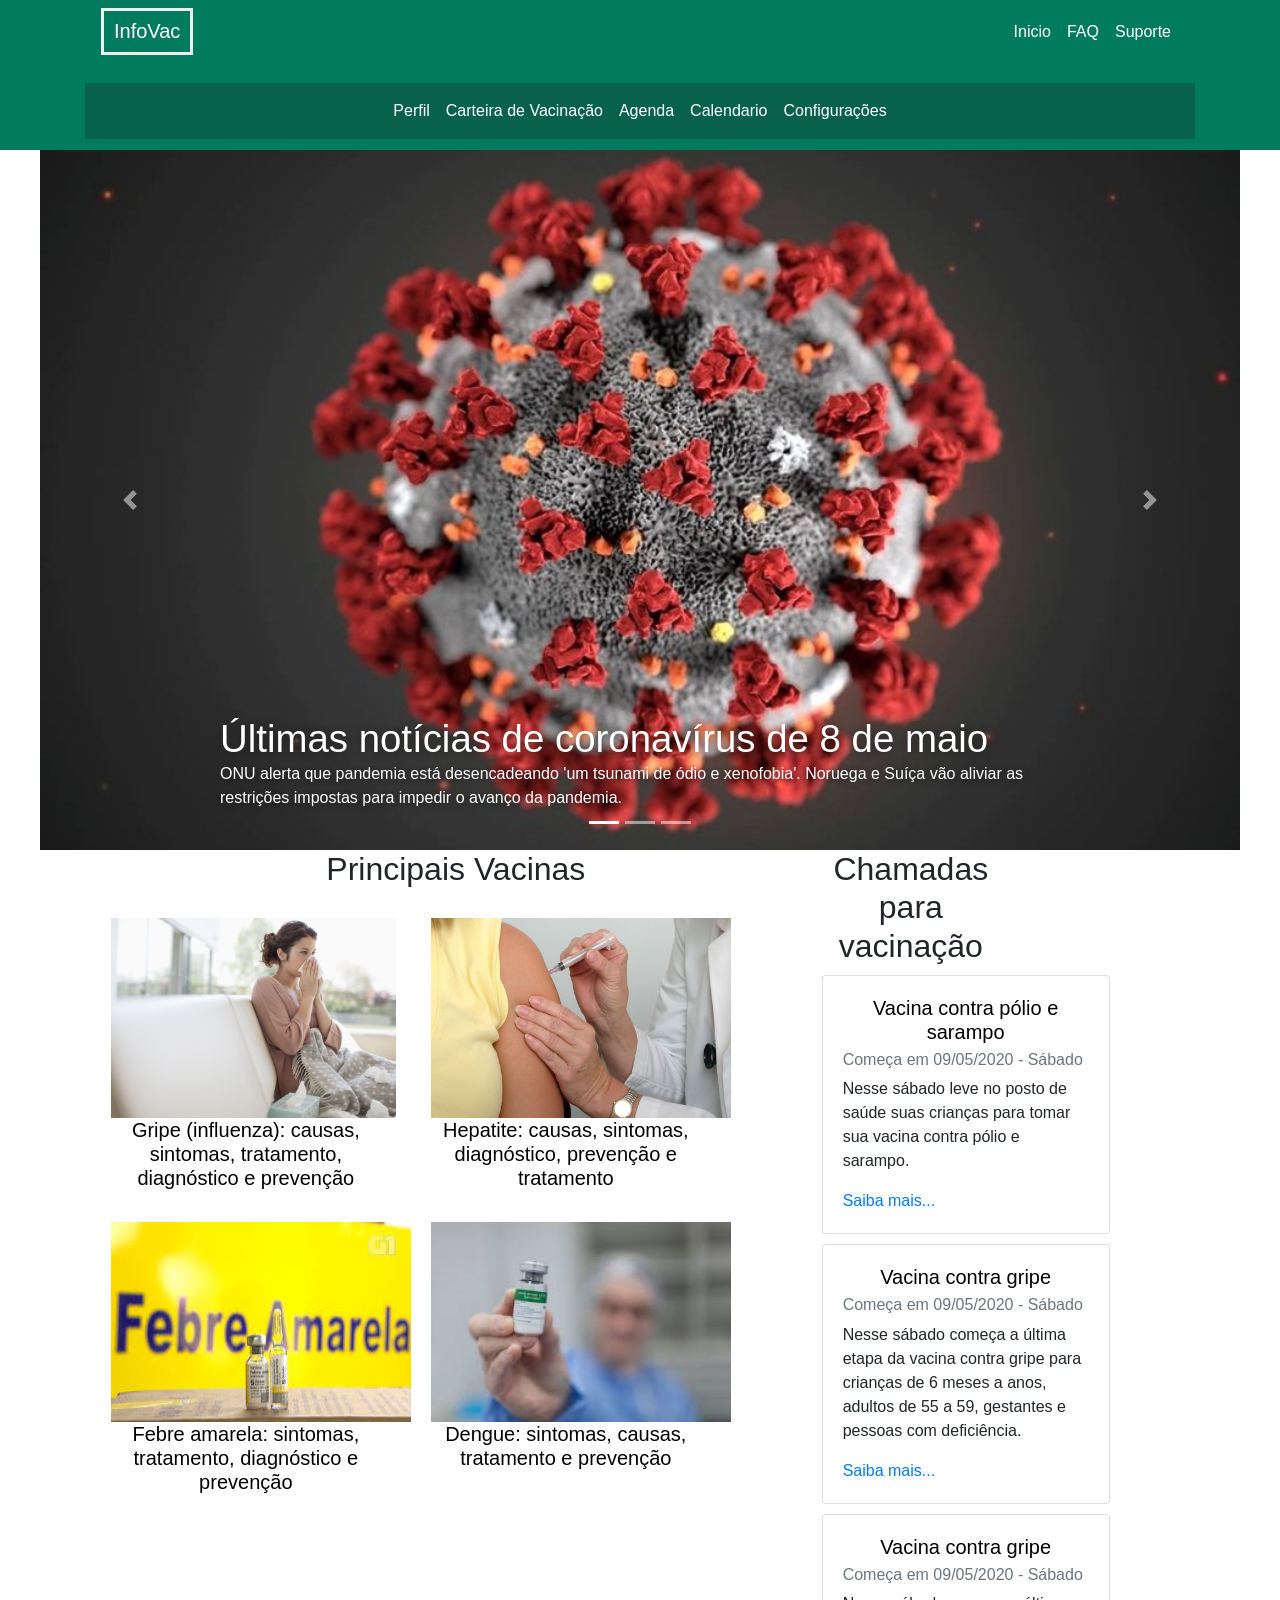
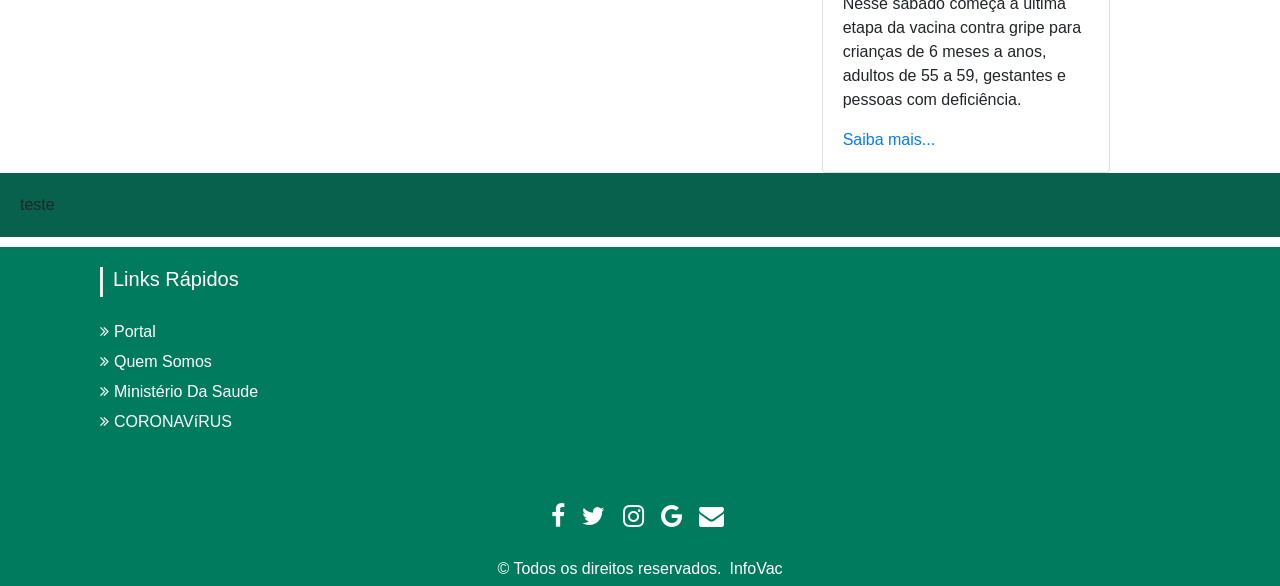
==== index.html @ 75601412 "Update index.html" ====
<!DOCTYPE html>
<html lang="pt-br">

<head>
    <meta charset="utf-8">
    <meta name="viewport" content="width=device-width, initial-scale=1.0" />
    <link rel="stylesheet" href="//maxcdn.bootstrapcdn.com/font-awesome/4.3.0/css/font-awesome.min.css">
    <link rel="stylesheet" href="https://stackpath.bootstrapcdn.com/bootstrap/4.4.1/css/bootstrap.min.css"
        integrity="sha384-Vkoo8x4CGsO3+Hhxv8T/Q5PaXtkKtu6ug5TOeNV6gBiFeWPGFN9MuhOf23Q9Ifjh" crossorigin="anonymous">
    <link rel="stylesheet" href="docs/portal/portal.css" />
    <title>Vacinas Web</title>
</head>

<body onload="executaPesquisa();">
    <header>

        <section id="header">
            <div class="container">    
                <nav class="navbar navbar-expand-lg" id="cabecalho">
                    <h5 class="navbar-brand" id="Logo">InfoVac</h5>
                    <button class="navbar-toggler" type="button" data-toggle="collapse" data-target="#navbarNavAltMarkup" aria-controls="navbarNavAltMarkup" aria-expanded="false" aria-label="Toggle navigation">
                      <span class="navbar-toggler-icon"></span>
                    </button>
                    <div class="collapse navbar-collapse d-none d-sm-none" id="navbarNav">
                        <ul class="navbar-nav ml-auto">
                          <li class="nav-item">
                            <a class="nav-link" href="index.html">Inicio</a>
                          </li>
                          <li class="nav-item">
                            <a class="nav-link" href="#">FAQ</a>
                          </li>
                          <li class="nav-item">
                            <a class="nav-link" href="#">Suporte</a>
                          </li>
                        </ul>
                    </div>
                </nav>
                
                <nav class="navbar navbar-expand-lg navbar-light" style="background-color: #07614c;" id="menu">
                    <a class="navbar-brand d-md-none" href="#">Menu</a>
                    <button class="navbar-toggler justify-content-right" type="button" data-toggle="collapse" data-target="#navbarNav" aria-controls="navbarNav" aria-expanded="false" aria-label="Toggle navigation">
                      <span class="navbar-toggler-icon"></span>
                    </button>
                    <div class="collapse navbar-collapse justify-content-center" id="navbarNav">
                      <ul class="navbar-nav">
                        <li class="nav-item active">
                          <a class="nav-link" href="docs/perfil/perfil.html">Perfil</a>
                        </li>
                        <li class="nav-item">
                          <a class="nav-link" href="#">Carteira de Vacinação</a>
                        </li>
                        <li class="nav-item">
                            <a class="nav-link" href="#">Agenda</a>
                        </li>
                        <li class="nav-item">
                          <a class="nav-link" href="#">Calendario</a>
                        </li>
                        <li class="nav-item">
                          <a class="nav-link">Configurações</a>
                        </li>
                      </ul>
                    </div>
                </nav>
                
            </div>
        </section>

    </header>
    <main>
        <div class="carouselcenter">
            <div id="carouselExampleCaptions" class="carousel slide" data-ride="carousel">
                <ol class="carousel-indicators">
                    <li data-target="#carouselExampleCaptions" data-slide-to="0" class="active"></li>
                    <li data-target="#carouselExampleCaptions" data-slide-to="1"></li>
                    <li data-target="#carouselExampleCaptions" data-slide-to="2"></li>
                </ol>
                <div class="carousel-inner">
                    <div class="carousel-item active">
                        <img src="docs/portal/imagens_portal/estrutura-do-corona.jpg" class="d-block w-100" alt="...">
                        <div class="carousel-caption d-none d-md-block">
                            <h2>Últimas notícias de coronavírus de 8 de maio</h2>
                            <p>ONU alerta que pandemia está desencadeando 'um tsunami de ódio e xenofobia'. Noruega e
                                Suíça vão aliviar as restrições impostas para impedir o avanço da pandemia.</p>
                        </div>
                    </div>
                    <div class="carousel-item">
                        <img src="docs/portal/imagens_portal/fake.png" class="d-block w-100" alt="...">
                        <div class="carousel-caption d-none d-md-block">
                            <h2>Coronavírus: os sete tipos de pessoas que inventam e disseminam fake news</h2>
                            <p>Investigamos centenas de histórias enganosas durante a pandemia. Isso nos deu uma ideia
                                sobre quem está por trás da desinformação - e o que os motiva. Aqui estão sete tipos de
                                pessoas que iniciam e espalham falsidades.</p>
                        </div>
                    </div>
                    <div class="carousel-item">
                        <img src="docs/portal/imagens_portal/drive.jpg" class="d-block w-100" alt="...">
                        <div class="carousel-caption d-none d-md-block">
                            <h2>Santos terá dois pontos de drive-thru para vacinação contra gripe na sexta</h2>
                            <p>Moradores não precisam sair do carro para serem vacinados.</p>
                        </div>
                    </div>
                </div>
                <a class="carousel-control-prev" href="#carouselExampleCaptions" role="button" data-slide="prev">
                    <span class="carousel-control-prev-icon" aria-hidden="true"></span>
                    <span class="sr-only">Previous</span>
                </a>
                <a class="carousel-control-next" href="#carouselExampleCaptions" role="button" data-slide="next">
                    <span class="carousel-control-next-icon" aria-hidden="true"></span>
                    <span class="sr-only">Next</span>
                </a>
            </div>
        </div>
        <div class="row col-sm-12">
            
            <div class="column vacinap col-lg-10 col-sm-12">
                <h2>Principais Vacinas</h2>
                <section class="container3 row-wrap ">
                    <div class="item col-4">
                        <a href="#"><img src="docs/portal/imagens_portal/gripe.jpg"></a>
                        <h5 class="card-title">Gripe (influenza): causas, sintomas, tratamento, diagnóstico e prevenção
                        </h5>
                    </div>
                    <div class="item col-4">
                        <a href="#"><img src="docs/portal/imagens_portal/hepatite.jpg"></a>
                        <h5 class="card-title">Hepatite: causas, sintomas, diagnóstico, prevenção e tratamento</h5>
                    </div>
                    <div class="item col-4">
                        <a href="#"><img src="docs/portal/imagens_portal/febreamarela.jpg"></a>
                        <h5 class="card-title">Febre amarela: sintomas, tratamento, diagnóstico e prevenção</h5>
                    </div>
                    <div class="item col-4">
                        <a href="#"><img src="docs/portal/imagens_portal/dengue.jpg"></a>
                        <h5 class="card-title">Dengue: sintomas, causas, tratamento e prevenção</h5>
                    </div>
                </section>
            </div>
            <div class="column agenda col-lg-2 col-sm-12">
                <h2 style="text-align: center;position:relative; left: -450px;">Chamadas para vacinação</h2>
                <div class="card" style="width: 18rem;">
                    <div class="card-body">
                        <h5 class="card-title">Vacina contra pólio e sarampo</h5>
                        <h6 class="card-subtitle mb-2 text-muted">Começa em 09/05/2020 - Sábado</h6>
                        <p class="card-text">Nesse sábado leve no posto de saúde suas crianças para tomar sua vacina
                            contra pólio e sarampo.</p>
                        <a href="#" class="card-link">Saiba mais...</a>
                    </div>
                </div>
                <div class="card" style="width: 18rem;">
                    <div class="card-body">
                        <h5 class="card-title">Vacina contra gripe</h5>
                        <h6 class="card-subtitle mb-2 text-muted">Começa em 09/05/2020 - Sábado</h6>
                        <p class="card-text">Nesse sábado começa a última etapa da vacina contra gripe para
                            crianças de 6 meses a anos, adultos de 55 a 59, gestantes e pessoas com deficiência.</p>
                        <a href="#" class="card-link">Saiba mais...</a>
                    </div>
                </div>
                <div class="card" style="width: 18rem;">
                    <div class="card-body">
                        <h5 class="card-title">Vacina contra gripe</h5>
                        <h6 class="card-subtitle mb-2 text-muted">Começa em 09/05/2020 - Sábado</h6>
                        <p class="card-text">Nesse sábado começa a última etapa da vacina contra gripe para
                            crianças de 6 meses a anos, adultos de 55 a 59, gestantes e pessoas com deficiência.</p>
                        <a href="#" class="card-link">Saiba mais...</a>
                    </div>
                </div>
            </div>
        </div>
      <div
        id="news"
        style="background-color: #07614c; padding: 20px;"
        class="row col-12"
      >
        teste
      </div>
      <script src="/InfoVac-master/docs/portal/news.js"></script>
      <link rel="stylesheet" href="/InfoVac-master/docs/portal/news.css" />
    </main>

    <footer>
        <section id="footer">
            <div class="container">
                <div class="row text-center text-xs-center text-sm-left text-md-left">
                    <div class="col-xs-12 col-sm-4 col-md-4">
                        <h5>Links Rápidos</h5>
                        <ul class="list-unstyled quick-links">
                            <li><a href="index.html"><i class="fa fa-angle-double-right"></i>Portal</a></li>
                            <li><a href="docs/quemsomos/quemsomos.html"><i class="fa fa-angle-double-right"></i>Quem Somos</a></li>
                            <li><a href="https://saude.gov.br/"><i class="fa fa-angle-double-right"></i>Ministério Da
                                    Saude</a></li>
                            <li><a href="https://coronavirus.saude.gov.br/"><i
                                        class="fa fa-angle-double-right"></i>CORONAVíRUS</a></li>
                        </ul>
                    </div>
                </div>
                <div class="row">
                    <div class="col-xs-12 col-sm-12 col-md-12 mt-2 mt-sm-5">
                        <ul class="list-unstyled list-inline social text-center">
                            <li class="list-inline-item"><a href="https://www.facebook.com/"><i
                                        class="fa fa-facebook"></i></a></li>
                            <li class="list-inline-item"><a href="https://twitter.com/"><i
                                        class="fa fa-twitter"></i></a></li>
                            <li class="list-inline-item"><a href="https://www.instagram.com/"><i
                                        class="fa fa-instagram"></i></a></li>
                            <li class="list-inline-item"><a href="https://www.google.com.br/"><i
                                        class="fa fa-google"></i></a></li>
                            <li class="list-inline-item"><a href="https://mail.google.com/mail/u/0/" target="_blank"><i
                                        class="fa fa-envelope"></i></a></li>
                        </ul>
                    </div>
                    <hr>
                </div>
                <div class="row">
                    <div class="col-xs-12 col-sm-12 col-md-12 mt-2 mt-sm-2 text-center text-white">
                        <p class="h6">© Todos os direitos reservados.<a class="text-green ml-2" href="#"
                                target="_blank">InfoVac</a></p>
                    </div>
                    <hr>
                </div>
            </div>
        </section>
    </footer>
    <script src="https://code.jquery.com/jquery-3.4.1.slim.min.js"
        integrity="sha384-J6qa4849blE2+poT4WnyKhv5vZF5SrPo0iEjwBvKU7imGFAV0wwj1yYfoRSJoZ+n"
        crossorigin="anonymous"></script>
    <script src="https://cdn.jsdelivr.net/npm/popper.js@1.16.0/dist/umd/popper.min.js"
        integrity="sha384-Q6E9RHvbIyZFJoft+2mJbHaEWldlvI9IOYy5n3zV9zzTtmI3UksdQRVvoxMfooAo"
        crossorigin="anonymous"></script>
    <script src="https://stackpath.bootstrapcdn.com/bootstrap/4.4.1/js/bootstrap.min.js"
        integrity="sha384-wfSDF2E50Y2D1uUdj0O3uMBJnjuUD4Ih7YwaYd1iqfktj0Uod8GCExl3Og8ifwB6"
        crossorigin="anonymous"></script>
</body>

</html>
<!--column vacinap col-lg-10 col-sm-12-->
---- docs/portal/portal.css ----
html,body {
    height: 100%;

}
header{
    background: #007b5e;
    height: 150px;
}
#header a
{
    color: #ffffff;
}

#Logo
{
    padding-left: 10px;
    padding-right: 10px;
    border-left: 3px solid #eeeeee;
    border-right: 3px solid #eeeeee;
    border-top: 3px solid #eeeeee;
    border-bottom: 3px solid #eeeeee;
    padding-bottom: 6px;
    margin-bottom: 20px;
    color:#ffffff;
}

#cabecalho a
{
    color: #ffffff;
    text-decoration: none !important;
    background-color: transparent;
    -webkit-text-decoration-skip: objects;
    margin-bottom: 20px;
    float: right;
}
#header a:hover
{
    background-color: #07614c;
}

#menu
{
    background-color: #07614c;
}

#menu a:hover
{
    color: #07614c;
    background-color: #eeeeee;
}

/** Main CSS **/
.navbar{
    z-index: 30000;
}
.carouselcenter{
    max-width: 1200px;
    margin-left: auto;
    margin-right: auto; 
}
.carouselcenter img{
    height: 700px;
}
.carousel-caption h2{
    text-align: initial;
    text-shadow: 0 1px 10px rgba(29, 29, 29, 0.8);
    margin: 0;
    font-family: 'Franklin Gothic Medium', 'Arial Narrow', Arial, sans-serif;
    font-size: 2.4em;
    color: white;
}
.carousel-caption p{
    text-align: initial;
    margin: 0;
    padding: 0;
    border: 0;
    font-size: 100%;
    font: inherit;
    font-style: inherit;
    font-variant-ligatures: inherit;
    font-variant-caps: inherit;
    font-variant-numeric: inherit;
    font-variant-east-asian: inherit;
    font-weight: inherit;
    font-stretch: inherit;
    font-size: 100%;
    line-height: inherit;
    font-family: inherit;
    vertical-align: baseline;
    text-shadow: 0 1px 6px rgba(29, 29, 29, 0.8);
    color: white;
}
.menu-noticias{
    margin-left: 100px;
    margin-right: auto;
    text-align: center;
}
.column {
	flex-direction: column;
}
.row-wrap{
    flex-flow: row wrap;
}
.row{
    flex-direction: row;
    margin-right: auto;
    margin-left: auto;
}
.container3 {
	max-width: 900px;
    margin: 0 auto;
    display: flex;
    margin-top: 20px;
}
.grid {
    display: grid;
}
.grid-template-columns-1 {
	grid-template-columns: 200px 1350px;
}
.vacinap h2 {
    text-align: center;
    position:relative; 
    left: -80px;
}
.card-title{
    font-family: 'Franklin Gothic Medium', 'Arial Narrow', Arial, sans-serif;
    text-align: center;
    color: black;
}
.item {
	flex: 1;
    margin: 10px;
	text-align: center;
    font-size: 1.2em;
    color: white;
}
.item img{
    max-width: 300px;
    height: 200px;
}
.card{
    position: relative;
    left: -450px;
    margin-top: 10px;
}

/** Footer **/

section .section-title {
    text-align: center;
    color: #007b5e;
    margin-bottom: 50px;
    text-transform: uppercase;
}
footer{
    margin-top: 10px;
}
#footer, #header {
    background: #007b5e;
}
#footer h5{
	padding-left: 10px;
    border-left: 3px solid #eeeeee;
    padding-bottom: 6px;
    margin-bottom: 20px;
    margin-top: 20px;
    color:#ffffff;
}
#footer a {
    color: #ffffff;
    text-decoration: none !important;
    background-color: transparent;
    -webkit-text-decoration-skip: objects;
}
#footer ul.social li{
	padding: 3px 0;
}
#footer ul.social li a i {
    margin-right: 5px;
	font-size:25px;
	-webkit-transition: .5s all ease;
	-moz-transition: .5s all ease;
	transition: .5s all ease;
}
#footer ul.social li:hover a i {
	font-size:30px;
	margin-top:-10px;
}
#footer ul.social li a,
#footer ul.quick-links li a{
	color:#ffffff;
}
#footer ul.social li a:hover{
	color:#eeeeee;
}
#footer ul.quick-links li{
	padding: 3px 0;
	-webkit-transition: .5s all ease;
	-moz-transition: .5s all ease;
	transition: .5s all ease;
}
#footer ul.quick-links li:hover{
	padding: 3px 0;
	margin-left:5px;
	font-weight:700;
}
#footer ul.quick-links li a i{
	margin-right: 5px;
}
#footer ul.quick-links li:hover a i {
    font-weight: 700;
}

@media (max-width:767px){
	#footer h5 {
    padding-left: 0;
    border-left: transparent;
    padding-bottom: 0px;
    margin-bottom: 10px;
    }
}

@media screen and (min-width:0px) and (max-width:1553px){
    .agenda{
        right: -200px;
    }
}
@media screen and (min-width:732px) and (max-width:1101px){
    .item{
        margin-top: -150px;
        padding: 150px;
                
    }
    .vacinap h2{
        left: 15px;
    }
}
@media screen and (min-width:0px) and (max-width:731px)
{
    
    .agenda{
        right: -470px;
    }
    .carouselcenter img{
        height: 300px;
    }
    .row-wrap{
        flex-direction: column;
        align-items: center;
    }
    .vacinap h2{
        left: 15px;
    }
    .item{
        left: -100px !important;
    }
}
@media screen and (min-width:731px) and (max-width:1200px)
{
    .carouselcenter{
        max-width: 900px;
    }
    .carouselcenter img{
        height: 500px;
    }
}
@media screen and (min-width:731px) and (max-width:1100px)
{
    .carouselcenter{
        max-width: 700px;
    }
    .carouselcenter img{
        height: 500px;
    }
}
@media screen and (min-width:0px) and (max-width:1104px)
{
    .row-wrap{
        flex-direction: column;
        align-items: center;
    }
    .card{
        left: -500px;
    }
    .item{
        left: -150px;
    }
    
}
@media screen and (min-width:0px) and (max-width:1048px)
{
    .agenda{
        display: none;
    }
    
}
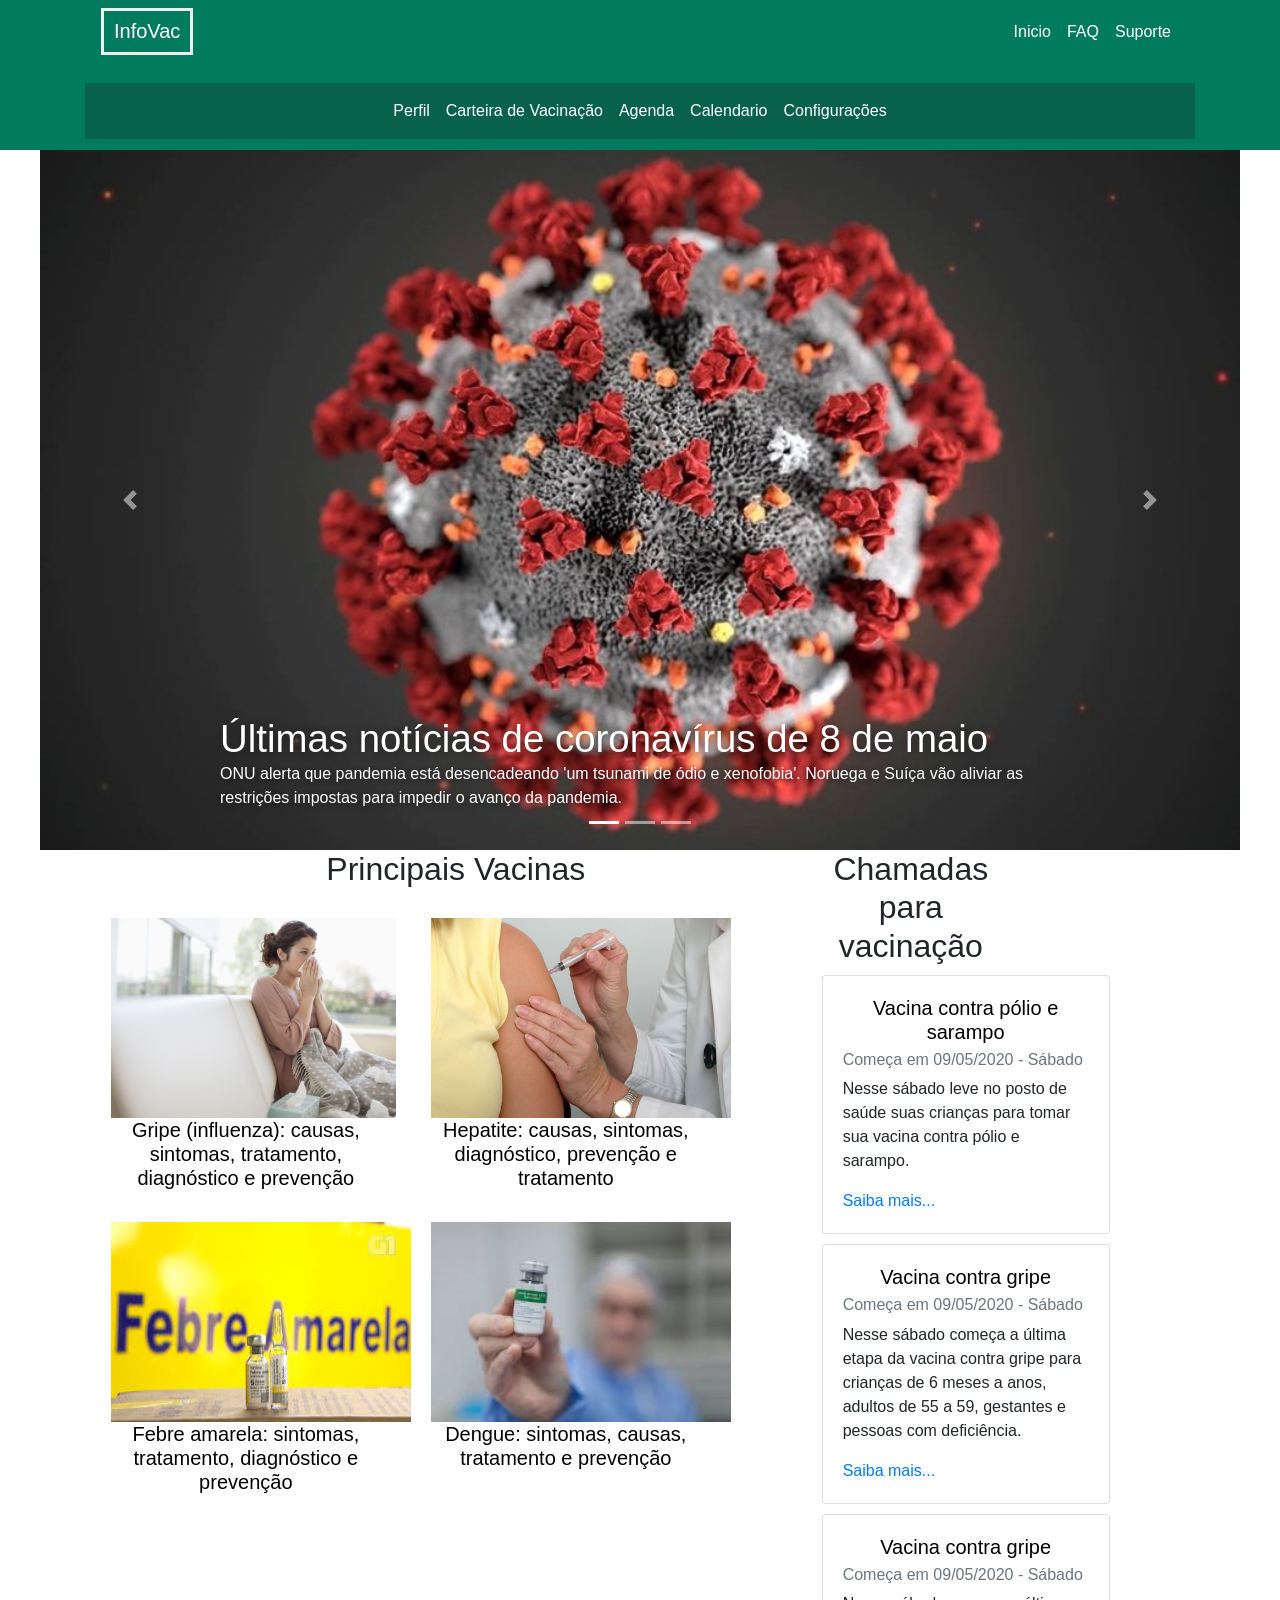
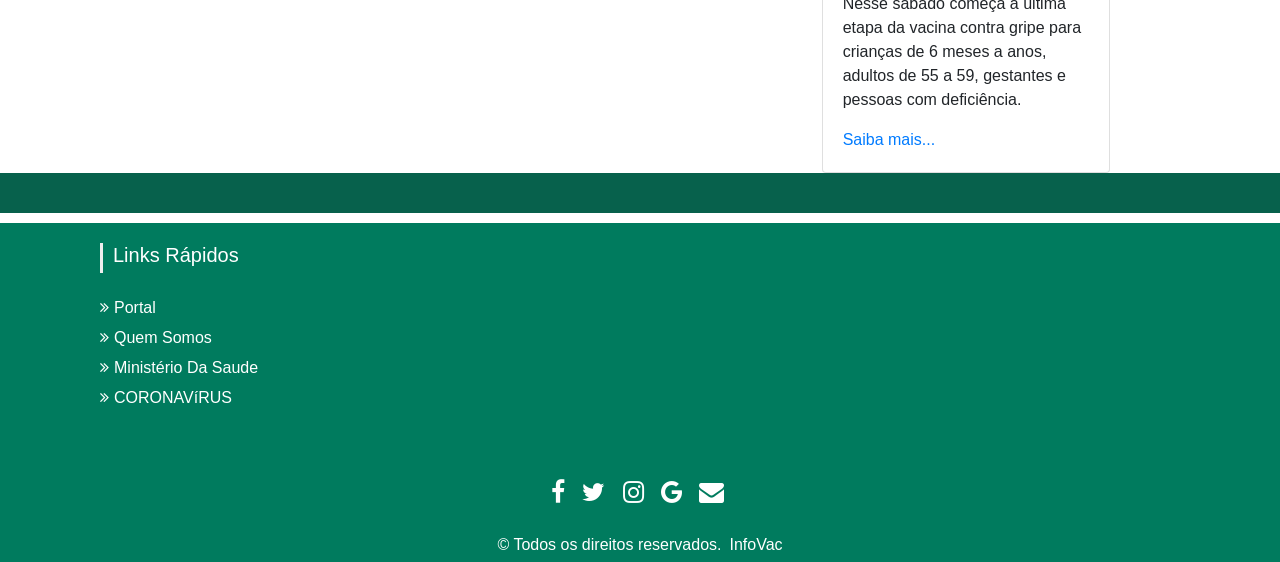
==== commit bf5985fd: "Update index.html" ====
--- a/index.html
+++ b/index.html
@@ -170,10 +170,9 @@
         style="background-color: #07614c; padding: 20px;"
         class="row col-12"
       >
-        teste
       </div>
-      <script src="/InfoVac-master/docs/portal/news.js"></script>
-      <link rel="stylesheet" href="/InfoVac-master/docs/portal/news.css" />
+      <script src="docs/portal/news.js"></script>
+      <link rel="stylesheet" href="docs/portal/news.css" />
     </main>
 
     <footer>
--- a/docs/portal/news.css
+++ b/docs/portal/news.css
@@ -0,0 +1,51 @@
+/* Regras do Componente box-noticia */
+.box-noticia {
+  margin: 0px 0px;
+  padding: 2px;
+  overflow: auto;
+  color: rgb(255, 255, 255);
+  clear: both;
+  background-color: rgb(6, 80, 63);
+}
+
+.box-noticia img {
+  float: left;
+  margin-right: 10px;
+  width: 40%;
+  height: 50%;
+}
+
+.box-noticia .titulo {
+  font-weight: 700;
+  min-width: 50%;
+}
+
+.box-noticia .creditos {
+  color: rgb(45, 230, 21);
+}
+
+.box-noticia .text {
+  color: rgb(255, 255, 255);
+}
+
+.box-noticia .text a {
+  font-style: italic;
+}
+
+@media screen and (min-width: 0px) and (max-width: 768px) {
+  .box-noticia img {
+    float: left;
+    margin-right: 10px;
+    width: 100%;
+    height: 40%;
+  }
+}
+
+@media screen and (min-width: 768px) {
+  .box-noticia img {
+    float: left;
+    margin-right: 10px;
+    width: 200px;
+    height: 120px;
+  }
+}
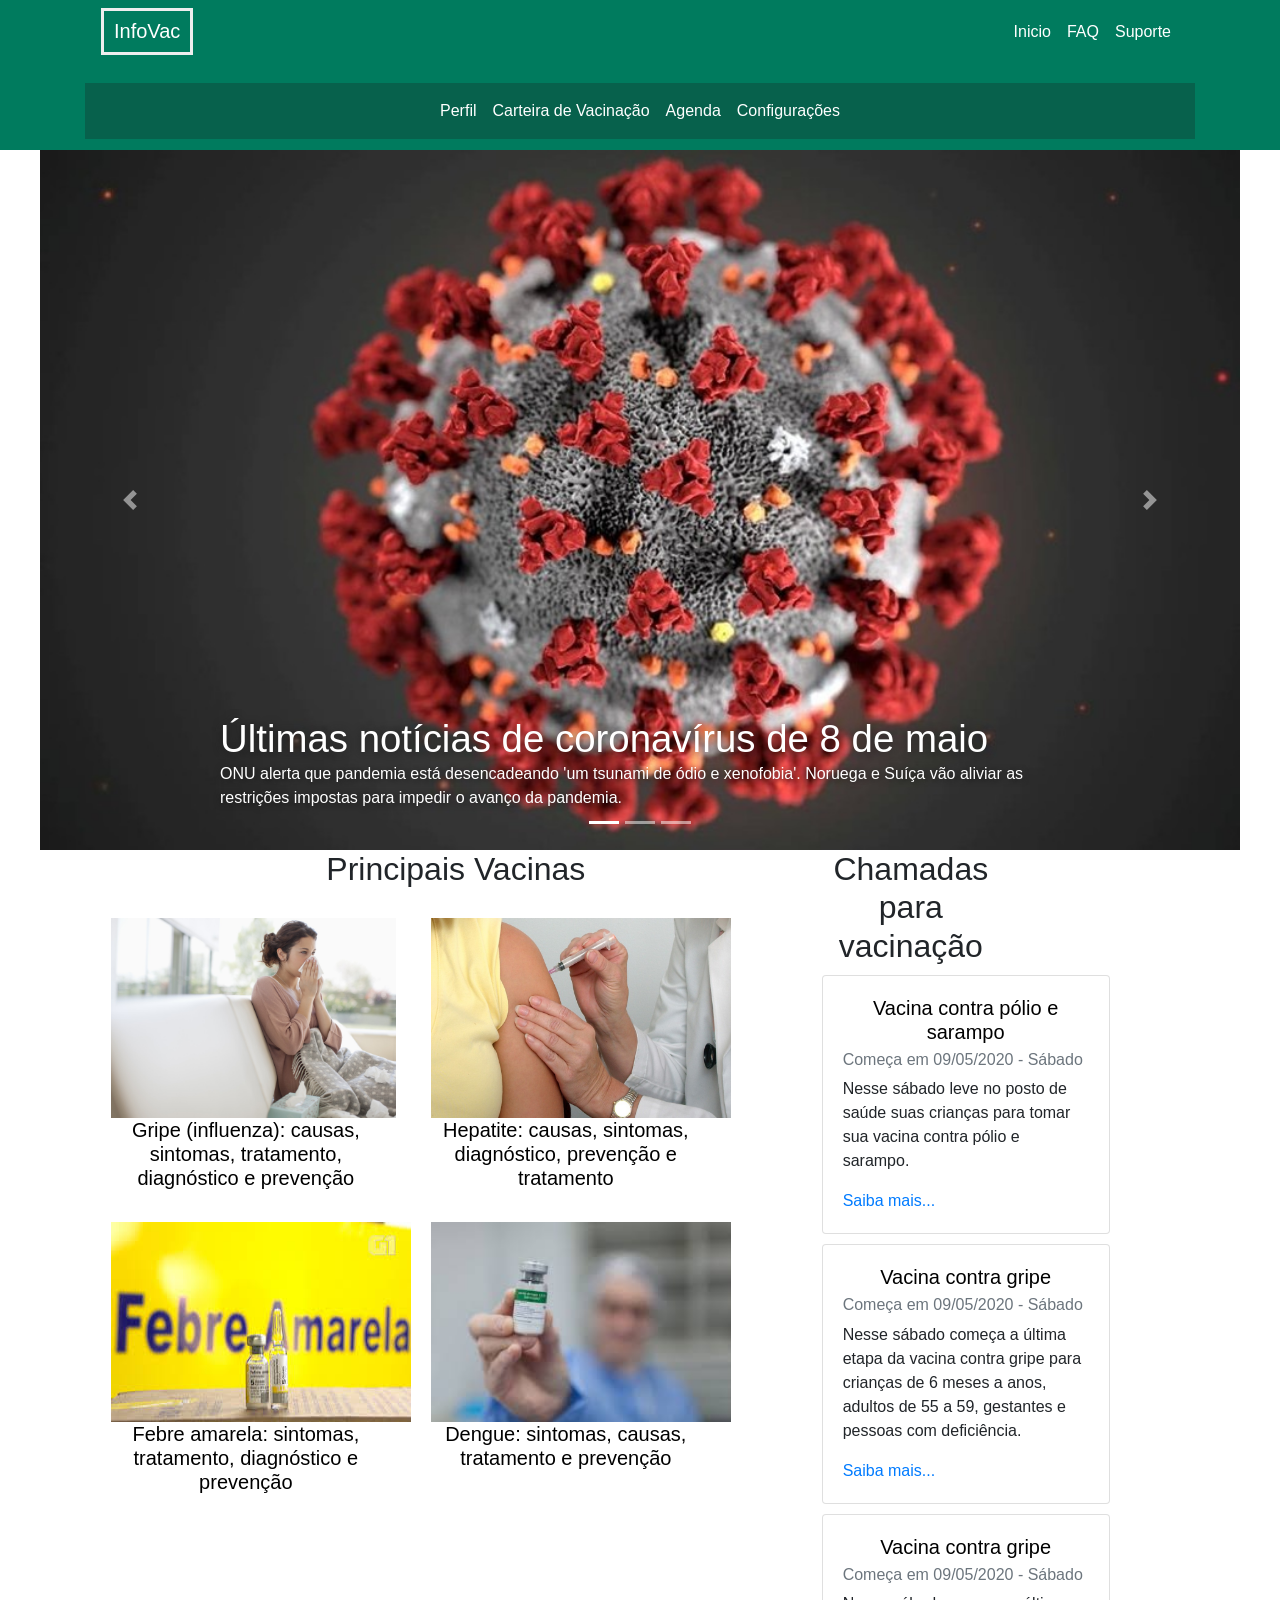
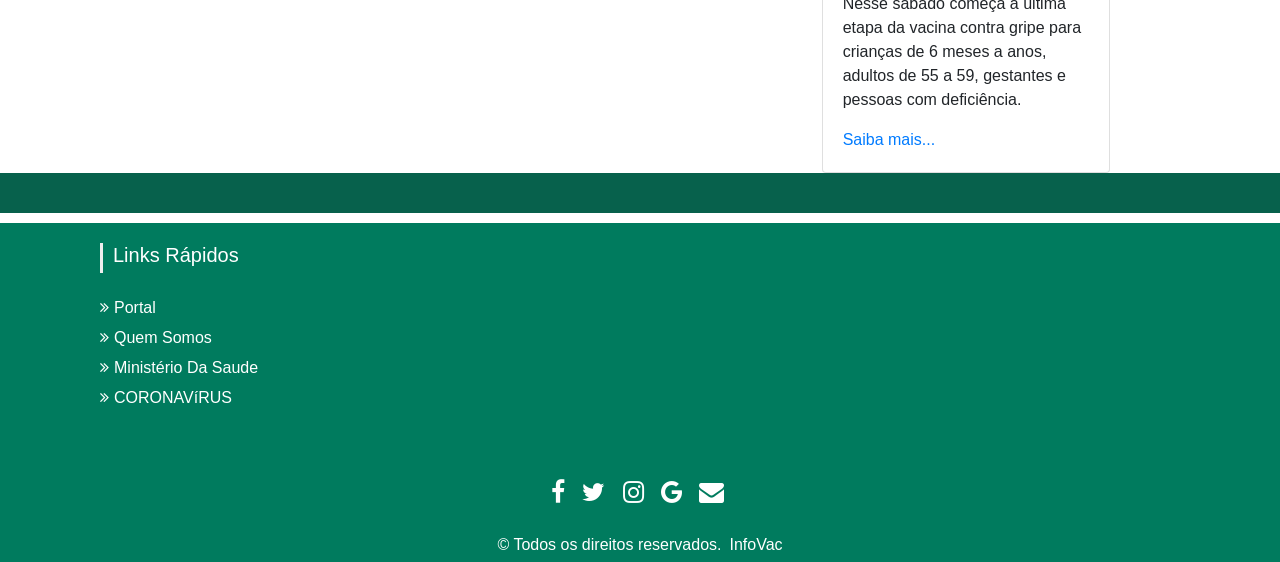
==== commit 1bca8ba2: "linkando tudo" ====
--- a/index.html
+++ b/index.html
@@ -47,16 +47,13 @@
                           <a class="nav-link" href="docs/perfil/perfil.html">Perfil</a>
                         </li>
                         <li class="nav-item">
-                          <a class="nav-link" href="#">Carteira de Vacinação</a>
+                          <a class="nav-link" href="docs/carteira.html">Carteira de Vacinação</a>
                         </li>
                         <li class="nav-item">
-                            <a class="nav-link" href="#">Agenda</a>
+                            <a class="nav-link" href="docs/agenda/agenda.html">Agenda</a>
                         </li>
                         <li class="nav-item">
-                          <a class="nav-link" href="#">Calendario</a>
-                        </li>
-                        <li class="nav-item">
-                          <a class="nav-link">Configurações</a>
+                          <a class="nav-link" href="docs/configuracao.html">Configurações</a>
                         </li>
                       </ul>
                     </div>
@@ -227,6 +224,7 @@
     <script src="https://stackpath.bootstrapcdn.com/bootstrap/4.4.1/js/bootstrap.min.js"
         integrity="sha384-wfSDF2E50Y2D1uUdj0O3uMBJnjuUD4Ih7YwaYd1iqfktj0Uod8GCExl3Og8ifwB6"
         crossorigin="anonymous"></script>
+    <script src="docs/notificacao/notificacao.js"></script>
 </body>
 
 </html>
